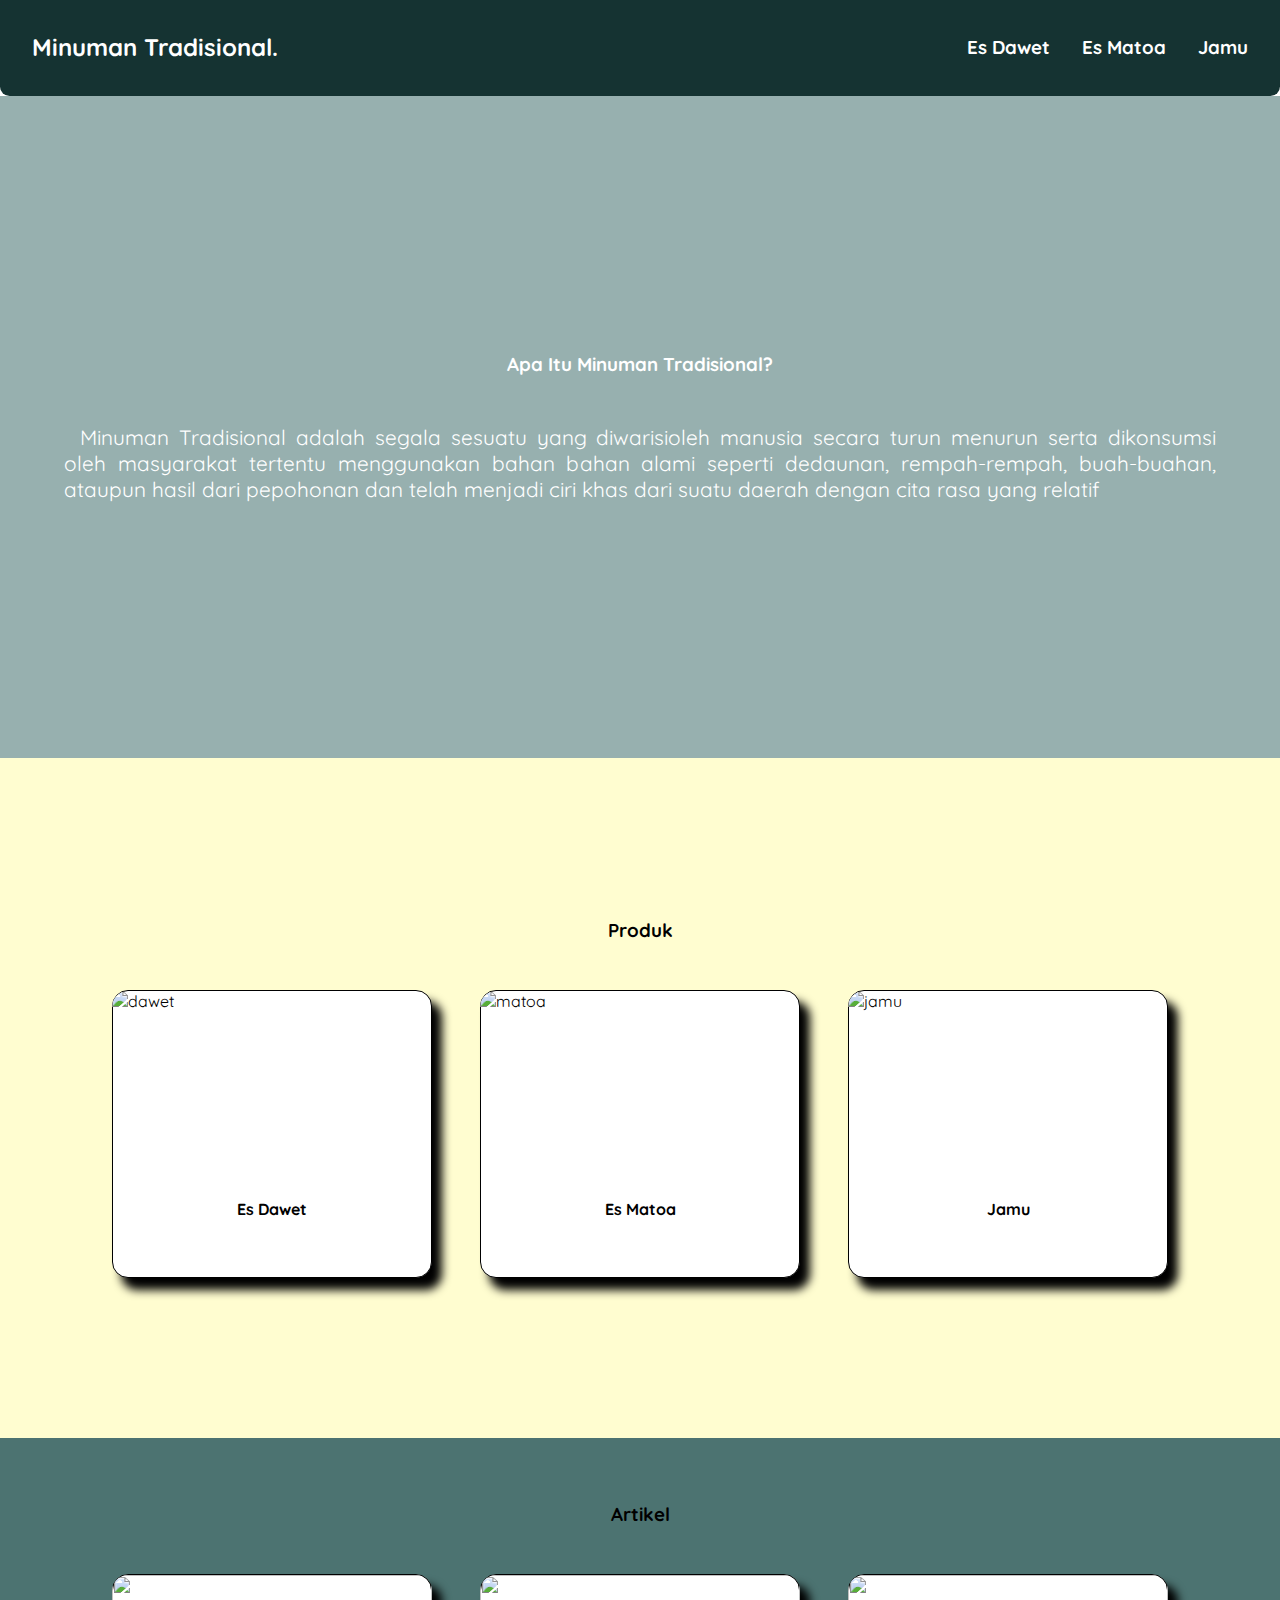
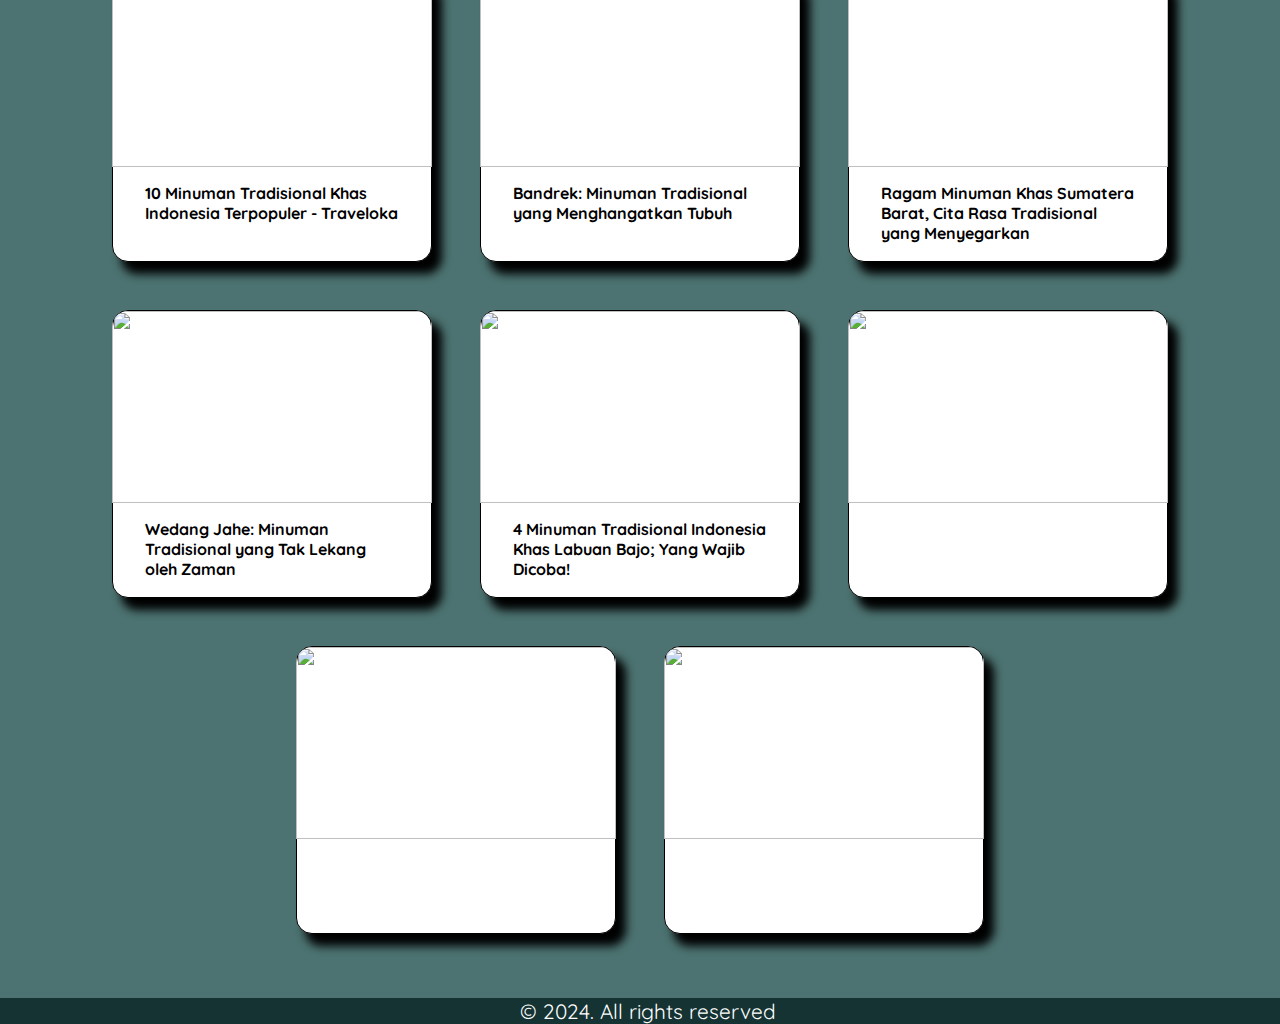
==== index.html @ 88d9c762 "hahahahahahhhhhhhhhhhhhhhsagf" ====
<!DOCTYPE html>
<html lang="en">
<head>
    <meta charset="UTF-8">
    <meta name="viewport" content="width=device-width, initial-scale=1.0">
    <title>Minuman Tradisional Indonesia</title>
    <link rel="stylesheet" href="style.css">
    <link rel="stylesheet" href="https://cdnjs.cloudflare.com/ajax/libs/font-awesome/6.6.0/css/all.min.css" integrity="sha512-Kc323vGBEqzTmouAECnVceyQqyqdsSiqLQISBL29aUW4U/M7pSPA/gEUZQqv1cwx4OnYxTxve5UMg5GT6L4JJg==" crossorigin="anonymous" referrerpolicy="no-referrer" />
</head>
<body>
    <nav class="navigation">
        <div class="desktop">
            <div class="name">
                <h2>
                    <a href="">Minuman Tradisional.</a>
                </h2>
            </div>
            <ul>
                <li>
                    <h3><a href="pages/dawet.html">Es Dawet</a></h3>
                </li>
                <li>
                    <h3><a href="pages/matoa.html">Es Matoa</a></h3>
                </li>
                <li>
                    <h3><a href="pages/jamu.html">Jamu</a></h3>
                </li>
            </ul>
            <button class="barsbtn">
                <i class="fas fa-bars"></i>
            </button>
        </div>
        <div class="mobile">
            <ul>
                <li>
                    <h3><a href="pages/dawet.html">Es Dawet</a></h3>
                </li>
                <li>
                    <h3><a href="pages/matoa.html">Es Matoa</a></h3>
                </li>
                <li>
                    <h3><a href="pages/jamu.html">Jamu</a></h3>
                </li>
            </ul>
        </div>
    </nav>
    
    <article id="pengertian">
        <h3>Apa Itu Minuman Tradisional?</h3>
        <p>Minuman Tradisional adalah segala sesuatu yang diwarisioleh manusia secara turun menurun serta dikonsumsi oleh masyarakat tertentu menggunakan bahan bahan alami seperti dedaunan, rempah-rempah, buah-buahan, ataupun hasil dari pepohonan dan telah menjadi ciri khas dari suatu daerah dengan cita rasa yang relatif</p>
    </article>

    <main id="produk">
        <h3>Produk</h3>

        <div class="wrapper">
            <div class="card">
                <img src="assets/dawet.jpg" alt="dawet">
                <h4><a href="pages/dawet.html">Es Dawet <i class="fas fa-arrow-right"></i></a></h4>
            </div>
            <div class="card">
                <img src="assets/matoa.jpg" alt="matoa">
                <h4><a href="pages/matoa.html">Es Matoa <i class="fas fa-arrow-right"></i></a></h4>
            </div>
            <div class="card">
                <img src="assets/jamu.jpg" alt="jamu">
                <h4><a href="pages/jamu.html">Jamu <i class="fas fa-arrow-right"></i></a></h4>
            </div>
        </div>
    </main>

    <article id="artikel">
        <h3>Artikel</h3>

        <div class="wrapper">
            <div class="card">
                <img src="https://ik.imagekit.io/tvlk/blog/2021/01/Es-Cendol-shutterstock_412456318-1024x682.jpeg?tr=dpr-2,w-675" alt="">
                <h4><a target="_blank" href="https://www.traveloka.com/id-id/explore/culinary/minuman-tradisional-khas-indonesia-acc/46127">10 Minuman Tradisional Khas Indonesia Terpopuler - Traveloka</a></h4>
            </div>
            <div class="card">
                <img src="https://timesindonesia.com/wp-content/uploads/2024/07/60cef105d4c03.jpg" alt="">
                <h4><a target="_blank" href="https://timesindonesia.com/bandrek-minuman-tradisional-yang-menghangatkan/">Bandrek: Minuman Tradisional yang Menghangatkan Tubuh</a></h4>
            </div>
            <div class="card">
                <img src="https://cdn0-production-images-kly.akamaized.net/CJ6M1geZfotI3uQHCFRlV61ibTA=/1280x720/smart/filters:quality(75):strip_icc():format(webp)/kly-media-production/medias/2834356/original/068304400_1561110302-1456029331-teh_telur.jpeg" alt="">
                <h4><a target="_blank" href="https://www.liputan6.com/regional/read/5747334/ragam-minuman-khas-sumatera-barat-cita-rasa-tradisional-yang-menyegarkan">Ragam Minuman Khas Sumatera Barat, Cita Rasa Tradisional yang Menyegarkan</a></h4>
            </div>
            <div class="card">
                <img src="https://rajominang.id/blog/uploads/images/202407/image_750x_66a5008fa99ca.jpg" alt="">
                <h4><a target="_blank" href="https://rajominang.id/blog/wedang-jahe-minuman-tradisional-yang-tak-lekang-oleh-zaman">Wedang Jahe: Minuman Tradisional yang Tak Lekang oleh Zaman</a></h4>
            </div>
            <div class="card">
                <img src="https://i0.wp.com/labuanbajotour.com/wp-content/uploads/2022/04/susu-jagung-khas-labuan-bajo.jpg?w=800&ssl=1" alt="">
                <h4><a target="_blank" href="https://labuanbajotour.com/kuliner/minuman-tradisional-labuan-bajo">4 Minuman Tradisional Indonesia Khas Labuan Bajo; Yang Wajib Dicoba!</a></h4>
            </div>
            <div class="card">
                <img src="" alt="">
                <h4><a target="_blank" href=""></a></h4>
            </div>
            <div class="card">
                <img src="" alt="">
                <h4><a target="_blank" href=""></a></h4>
            </div>
            <div class="card">
                <img src="" alt="">
                <h4><a target="_blank" href=""></a></h4>
            </div>
        </div>
    </article>    

    <footer>
        <p>&copy; 2024. All rights reserved</p>
    </footer>

    <script src="script.js"></script>
</body>
</html>
---- style.css ----
@import url('https://fonts.googleapis.com/css2?family=Quicksand:wght@300..700&display=swap');

* {
    margin: 0;
    padding: 0;
    font-family: quicksand;
    box-sizing: border-box;
    scroll-behavior: smooth;
}

/* Navigation */
.navigation {
    padding: 2rem 2rem 4rem 2rem;
    height: 0;
    display: flex;
    flex-direction: column;
    /* align-items: center; */
    width: 100%;
    margin: 0 auto;
    background-color: #153332;
    border-radius: 0 0 .6rem .6rem;
    position: sticky;
    top: 0;
    transition: height 1.5s ease-in-out;
    z-index: 1;
}

.navigation .desktop {
    display: flex;
    flex-direction: row;
    justify-content: space-between;
    align-items: center;
}

.navigation .mobile {
    opacity: 0;
    visibility: hidden;
    transition: opacity .5s ease-in-out, visibility .5s ease-in-out;
}

.navigation.toggled {
    height: 20rem;
}

.navigation.toggled .mobile.set {
    opacity: 1;
    visibility: visible;
}

/* desktop list */
.navigation .desktop h2 a {
    text-decoration: none;
    color: white;
    margin: 0;
    transition: color .3s ease;
}

.navigation .desktop h2 a:hover {
    color: #97B0AF;
}

.navigation .desktop ul {
    display: flex;
    flex-wrap: wrap;
    gap: 2rem;
    justify-content: space-between;
}

/* mobile list  */
.navigation .mobile ul {
    display: flex;
    flex-wrap: wrap;
    flex-direction: column;
    align-items: center;
}

.navigation .mobile ul li:nth-child(1) {
    margin-top: 3rem;
}

.navigation .mobile ul li {
    margin-bottom: 3rem;
}

.navigation ul li {
    list-style-type: none;
}

.navigation ul li a {
    font-weight: bold;
    text-decoration: none;
    color: white;
    transition: color .3s ease;
}

.navigation ul li a:hover, .fa-bars:hover {
    color: #97B0AF;
}

.barsbtn {
    display: none;
    padding: .5rem;
    background-color: transparent;
    border-radius: .3rem;
    cursor: pointer;
    border: none;
}

.fa-bars {
    color: white;
    font-size: 1.5rem;
    transition: color .3s ease;
}

/* homepage */
#pengertian {
    display: flex;
    flex-direction: column;
    align-items: center;
    background-color: #97B0AF;
    color: white;
    padding: 16rem 4rem;
}

#pengertian h3 {
    margin-bottom: 3rem;
}

#produk {
    background-color: #fffdd0;
    padding: 10rem 0;
    display: flex;
    flex-direction: column;
    align-items: center;
}

#produk h3 {
    margin-bottom: 3rem;
}

.wrapper {
    display: flex;
    flex-wrap: wrap;
    flex-direction: row;
    justify-content: center;
    gap: 3rem;
}

.card {
    background-color: white;
    display: flex;
    flex-direction: column;
    align-items: center;
    width: 20rem;
    height: 18rem;
    border: .01rem solid black;
    border-radius: 1rem;
    box-shadow: .6rem .7rem .6rem black;
    gap: 1rem;
    transition: transform .4s ease-in;
}

.card:hover {
    transform: scale(1.1);
}

.card img {
    width: inherit;
    height: 12rem;
    border-radius: 1rem 1rem 0 0;
}

.card h4 {
    padding: 0 2rem;
}

.card h4 a {
    text-decoration: none;
    color: black;
    transition: color .4s ease-in;
}

.card:hover h4 a {
    color: blue;
}

#artikel {
    background-color: #4C7371;
    padding: 4rem 0;
    display: flex;
    flex-direction: column;
    align-items: center;
}

#artikel h3 {
    margin-bottom: 3rem;
}

/* Article */
.desc {
    padding: 4rem 2rem 10rem 2rem;
    background-color: #4C7371;
    display: flex;
    flex-direction: row;
    gap: 2rem;
    align-items: center;
}

p {
    color: white;
    font-size: 1.3rem;
    text-align: justify;
    text-indent: 1rem;
}

.desc img {
    border-radius: 1rem;
    width: 30rem;
}

footer {
    /* padding: 10rem 0; */
    display: flex;
    justify-content: center;
    background-color: #153332;
    color: white;
}

.about {
    display: flex;
    flex-direction: column;
    justify-content: center;
    align-items: center;
    padding: 10rem 10rem;
    background-color: #97B0AF;
}

.about p {
    margin-bottom: 1rem;
}

.about h3 {
    font-size: 2rem;
    margin-bottom: 3rem;
    /* font-family: Arial, Helvetica, sans-serif; */
    font-weight: bolder;
    color: white;
}

/* @media (max-width: 1440px) {
    .navigation ul {
        margin-left: 35rem;
    }
}
*/
@media (max-width: 1124px) {
    .barsbtn {
        display: block;
    }
    .navigation .desktop ul {
        display: none;
    }
    .desc {
        flex-direction: column;
    }
    .desc img {
        width: 20rem;
    }
    .about {
        padding: 10rem 2rem;
    }
} 

@media (min-width: 1125px) {
    .navigation.toggled {
        height: 0;
    }
    .navigation .mobile ul {
        opacity: 0;
        visibility: hidden;
    }
}

@media (max-width: 768px) {

}
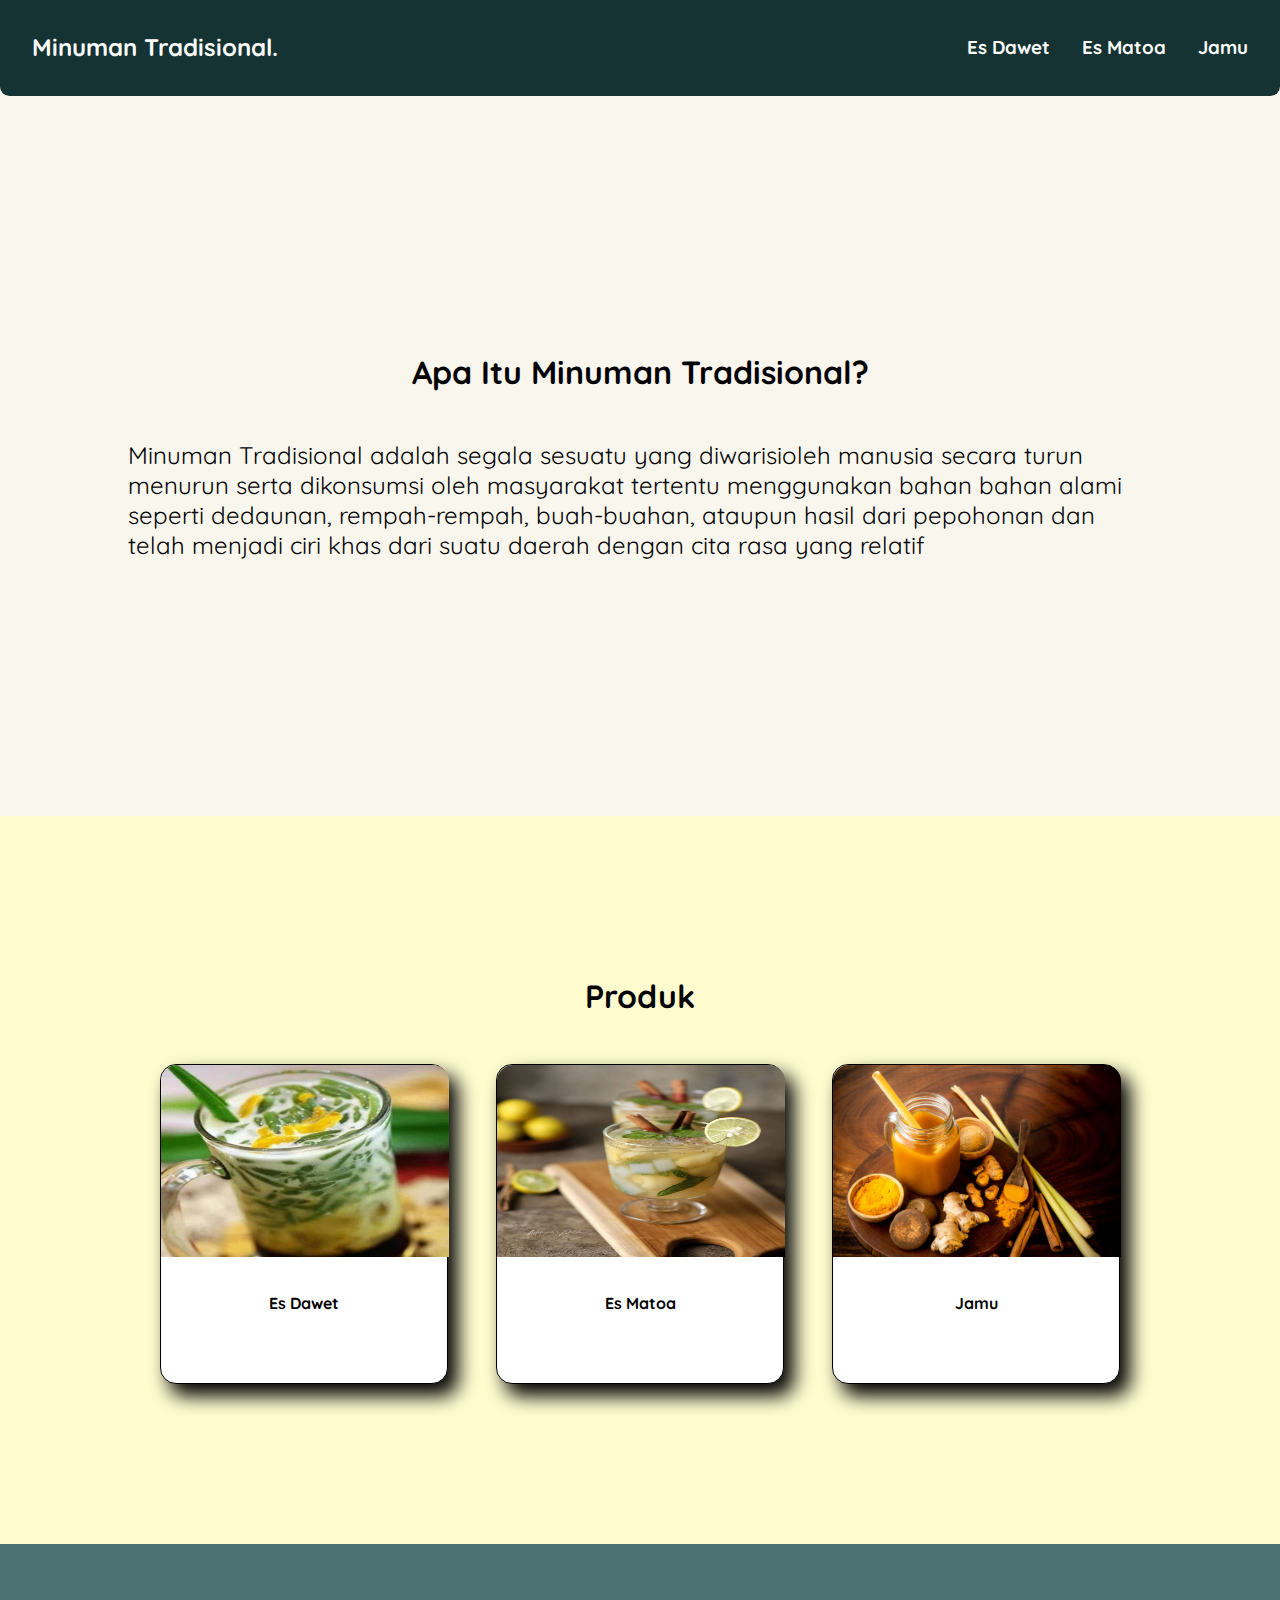
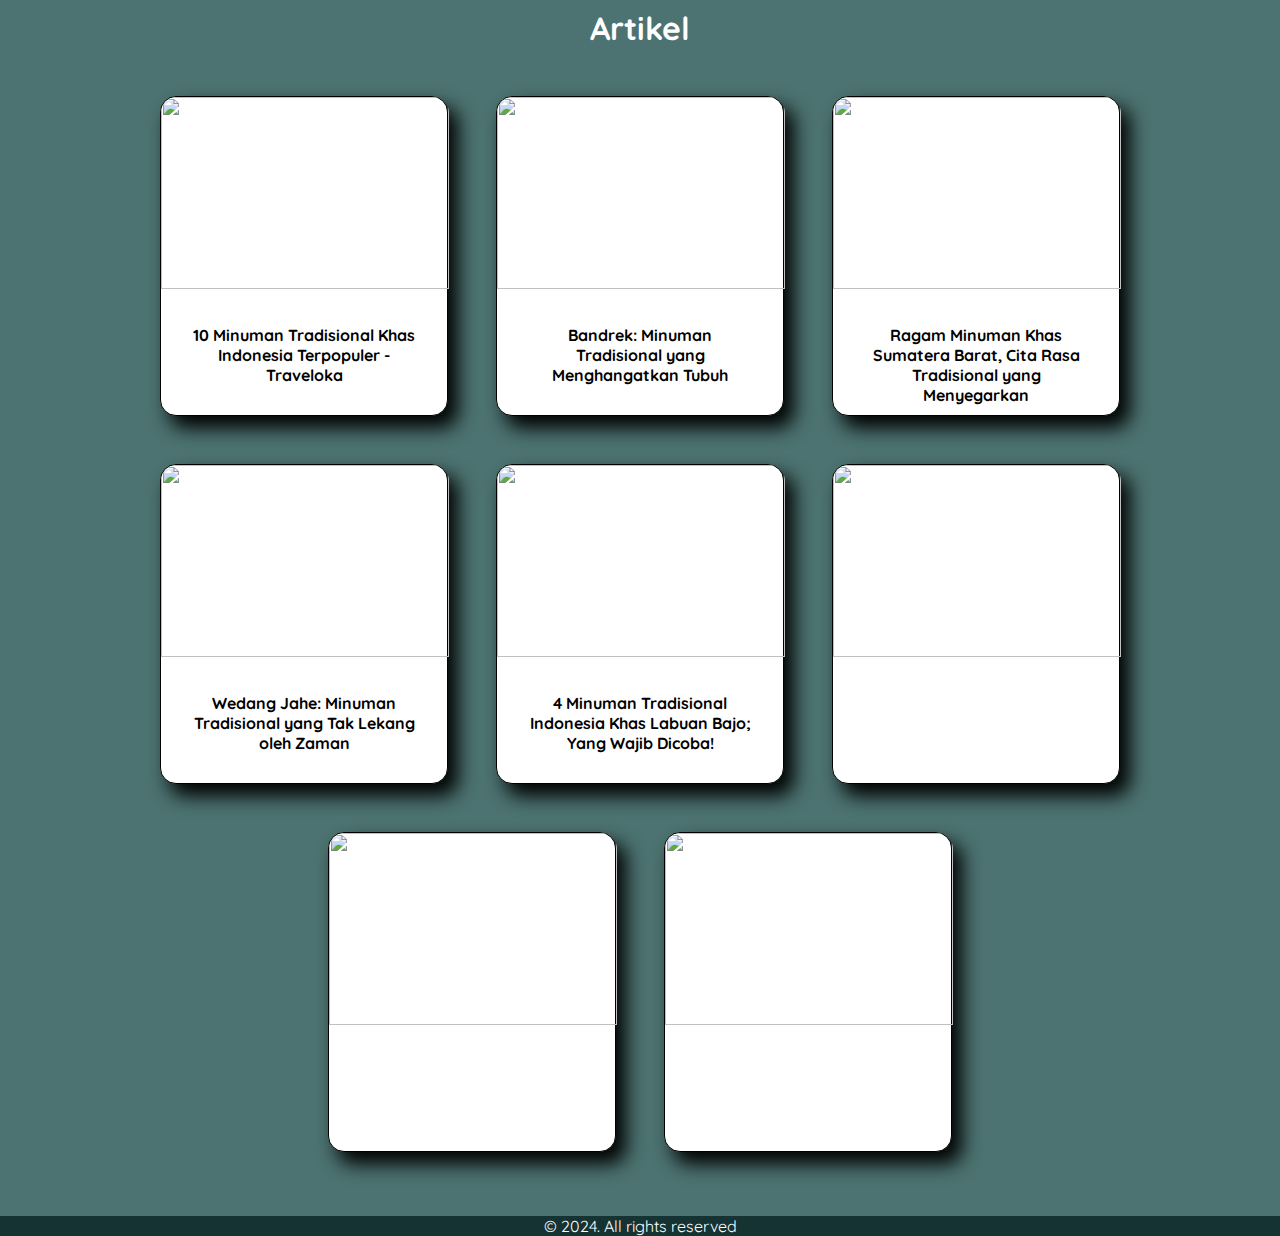
==== commit f90007b8: "hahaha" ====
--- a/index.html
+++ b/index.html
@@ -4,7 +4,8 @@
     <meta charset="UTF-8">
     <meta name="viewport" content="width=device-width, initial-scale=1.0">
     <title>Minuman Tradisional Indonesia</title>
-    <link rel="stylesheet" href="style.css">
+    <link rel="stylesheet" href="assets/css/style.css">
+    <link rel="stylesheet" href="assets/css/home.css">
     <link rel="stylesheet" href="https://cdnjs.cloudflare.com/ajax/libs/font-awesome/6.6.0/css/all.min.css" integrity="sha512-Kc323vGBEqzTmouAECnVceyQqyqdsSiqLQISBL29aUW4U/M7pSPA/gEUZQqv1cwx4OnYxTxve5UMg5GT6L4JJg==" crossorigin="anonymous" referrerpolicy="no-referrer" />
 </head>
 <body>
@@ -55,15 +56,15 @@
 
         <div class="wrapper">
             <div class="card">
-                <img src="assets/dawet.jpg" alt="dawet">
+                <img src="assets/images/dawet.jpg" alt="dawet">
                 <h4><a href="pages/dawet.html">Es Dawet <i class="fas fa-arrow-right"></i></a></h4>
             </div>
             <div class="card">
-                <img src="assets/matoa.jpg" alt="matoa">
+                <img src="assets/images/matoa.jpg" alt="matoa">
                 <h4><a href="pages/matoa.html">Es Matoa <i class="fas fa-arrow-right"></i></a></h4>
             </div>
             <div class="card">
-                <img src="assets/jamu.jpg" alt="jamu">
+                <img src="assets/images/jamu.jpg" alt="jamu">
                 <h4><a href="pages/jamu.html">Jamu <i class="fas fa-arrow-right"></i></a></h4>
             </div>
         </div>
@@ -112,6 +113,6 @@
         <p>&copy; 2024. All rights reserved</p>
     </footer>
 
-    <script src="script.js"></script>
+    <script src="assets/js/script.js"></script>
 </body>
 </html>--- a/assets/css/style.css
+++ b/assets/css/style.css
@@ -0,0 +1,146 @@
+@import url('https://fonts.googleapis.com/css2?family=Quicksand:wght@300..700&display=swap');
+
+* {
+    margin: 0;
+    padding: 0;
+    font-family: quicksand;
+    box-sizing: border-box;
+    scroll-behavior: smooth;
+}
+body {
+    background-color: #F9F6EE;
+}
+/* Navigation */
+.navigation {
+    padding: 2rem 2rem 4rem 2rem;
+    height: 0;
+    display: flex;
+    flex-direction: column;
+    /* align-items: center; */
+    width: 100%;
+    margin: 0 auto;
+    background-color: #153332;
+    border-radius: 0 0 .6rem .6rem;
+    position: sticky;
+    top: 0;
+    transition: height 1.5s ease-in-out;
+    z-index: 1;
+}
+
+.navigation .desktop {
+    display: flex;
+    flex-direction: row;
+    justify-content: space-between;
+    align-items: center;
+}
+
+.navigation .mobile {
+    opacity: 0;
+    visibility: hidden;
+    transition: opacity .5s ease-in-out, visibility .5s ease-in-out;
+}
+
+.navigation.toggled {
+    height: 20rem;
+}
+
+.navigation.toggled .mobile.set {
+    opacity: 1;
+    visibility: visible;
+}
+
+/* desktop list */
+.navigation .desktop h2 a {
+    text-decoration: none;
+    color: white;
+    margin: 0;
+    transition: color .3s ease;
+}
+
+.navigation .desktop h2 a:hover {
+    color: #97B0AF;
+}
+
+.navigation .desktop ul {
+    display: flex;
+    flex-wrap: wrap;
+    gap: 2rem;
+    justify-content: space-between;
+}
+
+/* mobile list  */
+.navigation .mobile ul {
+    display: flex;
+    flex-wrap: wrap;
+    flex-direction: column;
+    align-items: center;
+}
+
+.navigation .mobile ul li:nth-child(1) {
+    margin-top: 3rem;
+}
+
+.navigation .mobile ul li {
+    margin-bottom: 3rem;
+}
+
+.navigation ul li {
+    list-style-type: none;
+}
+
+.navigation ul li a {
+    font-weight: bold;
+    text-decoration: none;
+    color: white;
+    transition: color .3s ease;
+}
+
+.navigation ul li a:hover, .fa-bars:hover {
+    color: #97B0AF;
+}
+
+.barsbtn {
+    display: none;
+    padding: .5rem;
+    background-color: transparent;
+    border-radius: .3rem;
+    cursor: pointer;
+    border: none;
+}
+
+.fa-bars {
+    color: white;
+    font-size: 1.5rem;
+    transition: color .3s ease;
+}
+
+footer {
+    /* padding: 10rem 0; */
+    display: flex;
+    justify-content: center;
+    background-color: #153332;
+    color: white;
+}
+
+@media (max-width: 1124px) {
+    .barsbtn {
+        display: block;
+    }
+    .navigation .desktop ul {
+        display: none;
+    }
+} 
+
+@media (min-width: 1125px) {
+    .navigation.toggled {
+        height: 0;
+    }
+    .navigation .mobile ul {
+        opacity: 0;
+        visibility: hidden;
+    }
+}
+
+@media (max-width: 768px) {
+
+}--- a/assets/css/home.css
+++ b/assets/css/home.css
@@ -0,0 +1,90 @@
+#pengertian {
+    display: flex;
+    flex-direction: column;
+    align-items: center;
+    /* background-color: #97B0AF; */
+    color: black;
+    padding: 16rem 8rem;
+}
+
+article h3, main h3 {
+    font-size: 2rem;
+    margin-bottom: 3rem;
+
+}
+
+#pengertian p {
+    font-size: 1.5rem;
+}
+
+#produk {
+    background-color: #fffdd0;
+    padding: 10rem 0;
+    display: flex;
+    flex-direction: column;
+    align-items: center;
+}
+
+.wrapper {
+    display: flex;
+    flex-wrap: wrap;
+    flex-direction: row;
+    justify-content: center;
+    gap: 3rem;
+}
+
+.card {
+    background-color: white;
+    text-align: center;
+    width: 18rem;
+    height: 20rem;
+    border: .01rem solid black;
+    border-radius: 1rem;
+    box-shadow: .6rem .7rem 1.2rem black;
+    gap: 1rem;
+    transition: transform .4s ease-in;
+}
+
+.card:hover {
+    transform: scale(1.1);
+}
+
+.card img {
+    width: inherit;
+    height: 12rem;
+    border-radius: 1rem 1rem 0 0;
+}
+
+.card h4 {
+    margin-top: 2rem;
+    padding: 0 2rem;
+}
+
+.card h4 a {
+    text-decoration: none;
+    color: black;
+    transition: color .4s ease-in;
+}
+
+.card:hover h4 a {
+    color: blue;
+}
+
+#artikel {
+    color: white;
+    background-color: #4C7371;
+    padding: 4rem 1rem;
+    display: flex;
+    flex-direction: column;
+    align-items: center;
+}
+
+@media (max-width: 1125px) {
+    #pengertian {
+        padding: 8rem 2rem;
+    }
+
+    #produk {
+        padding: 5rem 0;
+    }
+}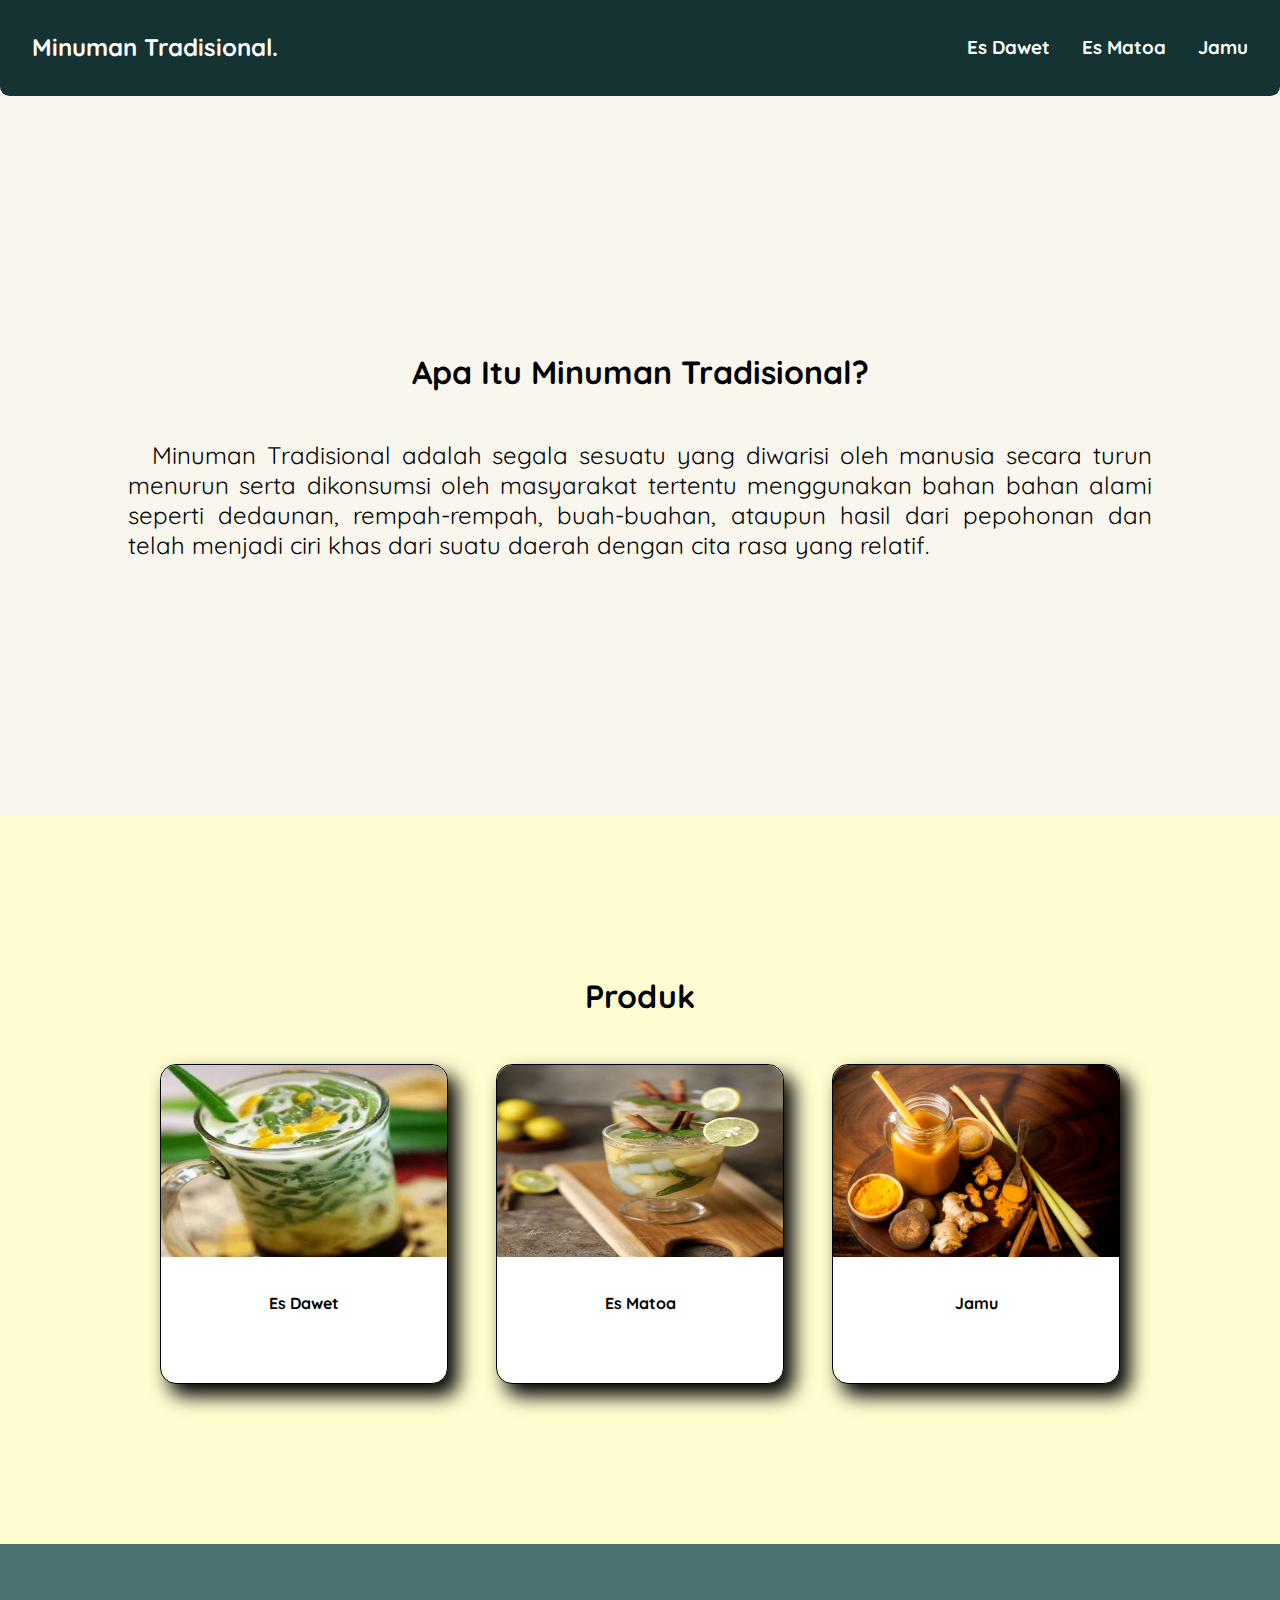
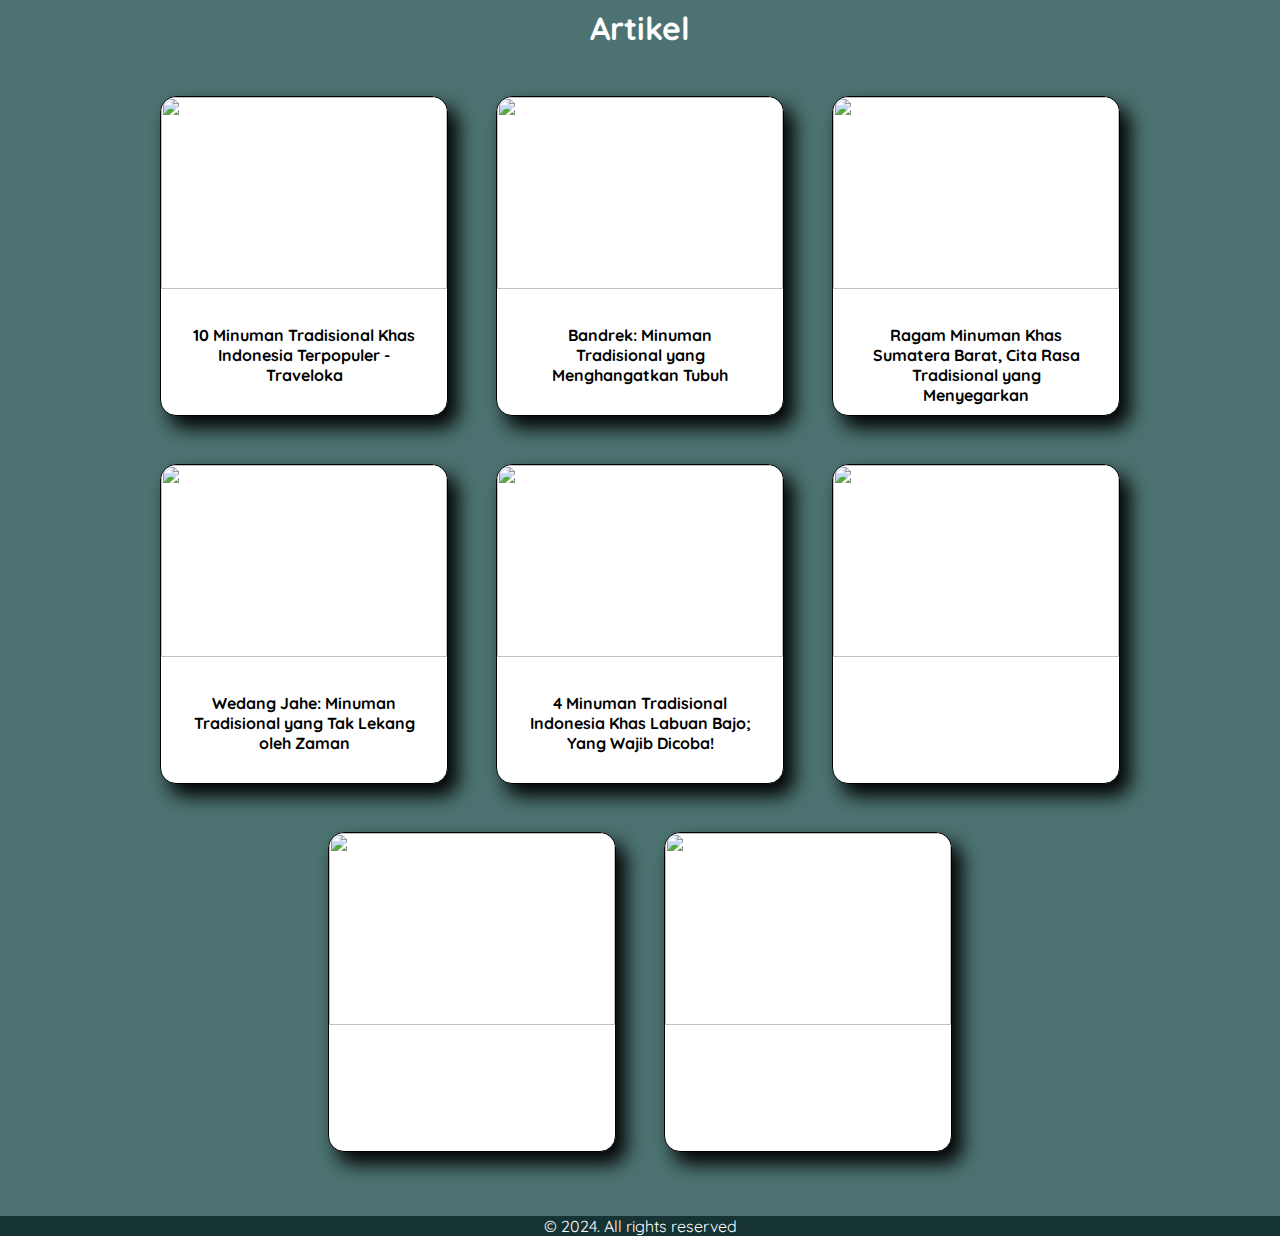
==== commit a8baa544: "fixed some issues" ====
--- a/index.html
+++ b/index.html
@@ -48,7 +48,7 @@
     
     <article id="pengertian">
         <h3>Apa Itu Minuman Tradisional?</h3>
-        <p>Minuman Tradisional adalah segala sesuatu yang diwarisioleh manusia secara turun menurun serta dikonsumsi oleh masyarakat tertentu menggunakan bahan bahan alami seperti dedaunan, rempah-rempah, buah-buahan, ataupun hasil dari pepohonan dan telah menjadi ciri khas dari suatu daerah dengan cita rasa yang relatif</p>
+        <p>Minuman Tradisional adalah segala sesuatu yang diwarisi oleh manusia secara turun menurun serta dikonsumsi oleh masyarakat tertentu menggunakan bahan bahan alami seperti dedaunan, rempah-rempah, buah-buahan, ataupun hasil dari pepohonan dan telah menjadi ciri khas dari suatu daerah dengan cita rasa yang relatif.</p>
     </article>
 
     <main id="produk">
--- a/assets/css/home.css
+++ b/assets/css/home.css
@@ -10,10 +10,11 @@
 article h3, main h3 {
     font-size: 2rem;
     margin-bottom: 3rem;
-
 }
 
 #pengertian p {
+    text-indent: 1.5rem;
+    text-align: justify;
     font-size: 1.5rem;
 }
 
@@ -50,7 +51,7 @@
 }
 
 .card img {
-    width: inherit;
+    width: 100%;
     height: 12rem;
     border-radius: 1rem 1rem 0 0;
 }
@@ -84,6 +85,11 @@
         padding: 8rem 2rem;
     }
 
+    #pengertian p {
+        line-height: 1.65rem;
+        font-size: 1rem;
+    }
+
     #produk {
         padding: 5rem 0;
     }
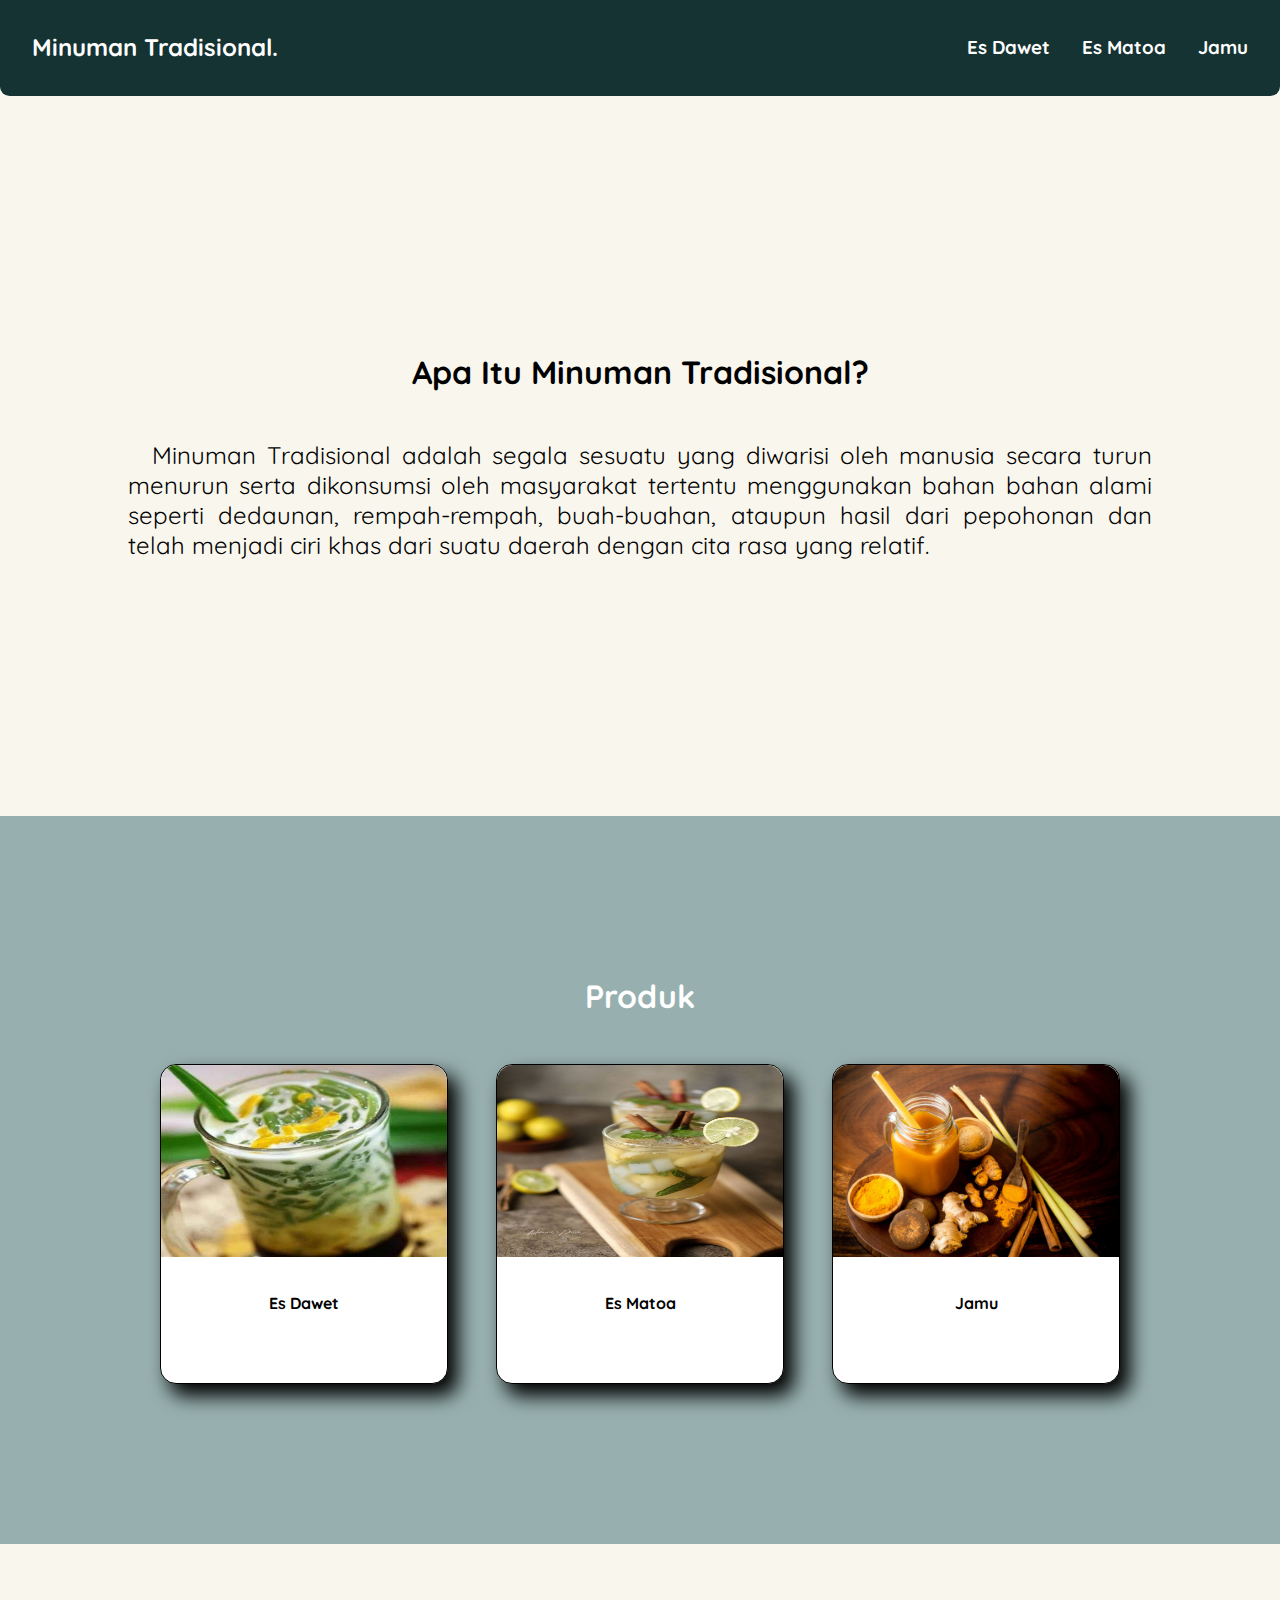
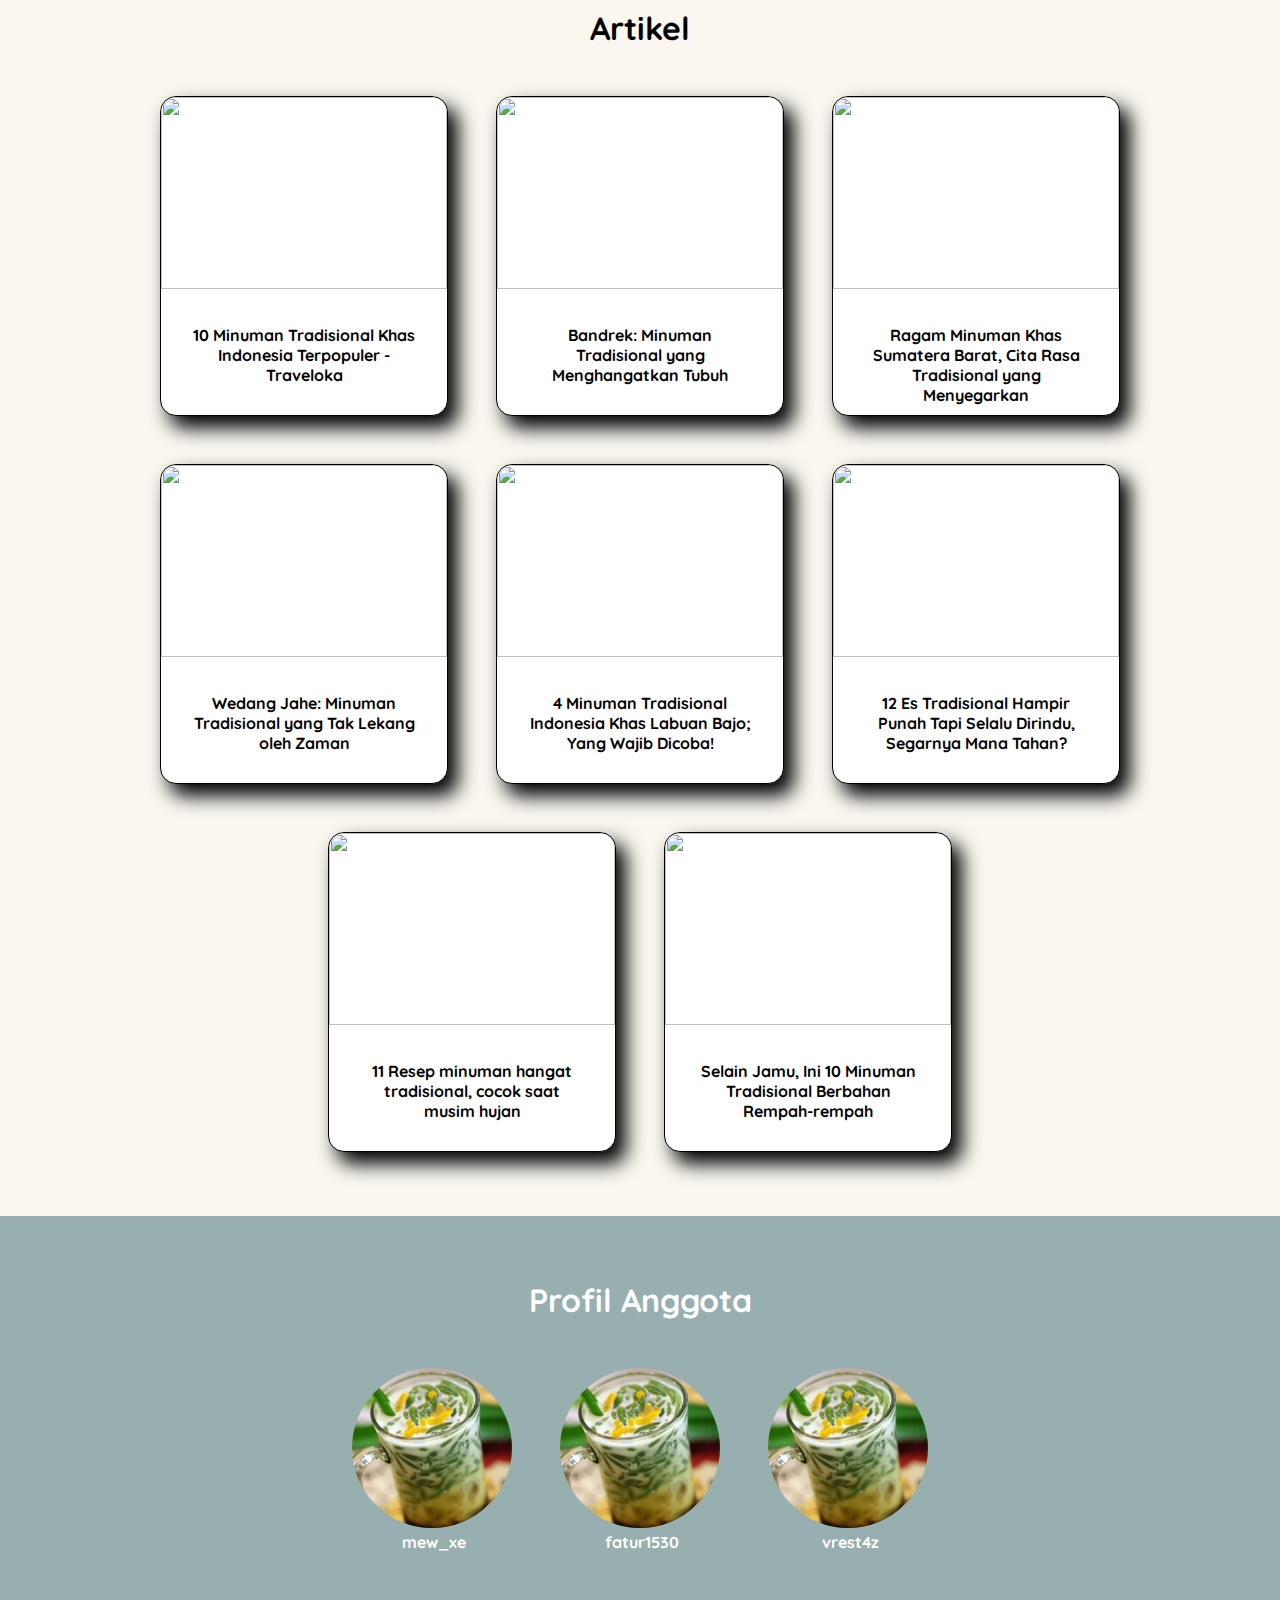
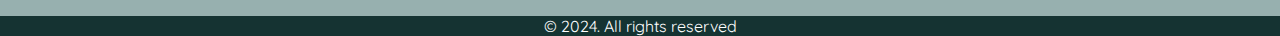
==== commit 854feab1: "test profil" ====
--- a/index.html
+++ b/index.html
@@ -95,19 +95,38 @@
                 <h4><a target="_blank" href="https://labuanbajotour.com/kuliner/minuman-tradisional-labuan-bajo">4 Minuman Tradisional Indonesia Khas Labuan Bajo; Yang Wajib Dicoba!</a></h4>
             </div>
             <div class="card">
-                <img src="" alt="">
-                <h4><a target="_blank" href=""></a></h4>
+                <img src="https://cdn.idntimes.com/content-images/community/2017/08/464724-asal-mula-es-doger-0ea298aea2bf924afb5fed3438a1fd74_600x400.jpg" alt="">
+                <h4><a target="_blank" href="https://www.idntimes.com/food/dining-guide/lisa-deslina/minuman-es-tradisional-indonesia-c1c2">12 Es Tradisional Hampir Punah Tapi Selalu Dirindu, Segarnya Mana Tahan?</a></h4>
             </div>
             <div class="card">
-                <img src="" alt="">
-                <h4><a target="_blank" href=""></a></h4>
+                <img src="https://cdn-brilio-net.akamaized.net/webp/news/2020/01/07/176721/1200xauto-11-resep-minuman-hangat-tradisional-cocok-saat-musim-hujan-200107x.jpg" alt="">
+                <h4><a target="_blank" href="https://www.briliofood.net/foodpedia/11-resep-minuman-hangat-tradisional-cocok-saat-musim-hujan-200107x.html">11 Resep minuman hangat tradisional, cocok saat musim hujan</a></h4>
             </div>
             <div class="card">
-                <img src="" alt="">
-                <h4><a target="_blank" href=""></a></h4>
+                <img src="https://cdn.idntimes.com/content-images/community/2020/08/100992994-595281841100993-3636444011701047315-n-1de3d68610a7549047612c352c7bb449_600x400.jpg" alt="">
+                <h4><a target="_blank" href="https://www.idntimes.com/food/diet/ineu-nursetiawati/10-minuman-tradisional-berbahan-rempah-rempah-c1c2">Selain Jamu, Ini 10 Minuman Tradisional Berbahan Rempah-rempah</a></h4>
             </div>
         </div>
     </article>    
+
+    <article class="profile">
+        <h3>Profil Anggota</h3>
+
+        <div class="wrapper">
+            <div class="hero-wrap">
+                <img src="assets/images/dawet.jpg" alt="" class="hero">
+                <h4><a href=""><i class="fab fa-instagram"></i>mew_xe</a></h4>
+            </div>
+            <div class="hero-wrap">
+                <img src="assets/images/dawet.jpg" alt="" class="hero">
+                <h4><a href=""><i class="fab fa-instagram"></i>fatur1530</a></h4>
+            </div>
+            <div class="hero-wrap">
+                <img src="assets/images/dawet.jpg" alt="" class="hero">
+                <h4><a href=""><i class="fab fa-instagram"></i>vrest4z</a></h4>
+            </div>
+        </div>
+    </article>
 
     <footer>
         <p>&copy; 2024. All rights reserved</p>
--- a/assets/css/home.css
+++ b/assets/css/home.css
@@ -19,7 +19,9 @@
 }
 
 #produk {
-    background-color: #fffdd0;
+    color: white;
+    /* background-color: #fffdd0; */
+    background-color: #97B0AF;
     padding: 10rem 0;
     display: flex;
     flex-direction: column;
@@ -72,12 +74,43 @@
 }
 
 #artikel {
-    color: white;
-    background-color: #4C7371;
+    color: black;
+    /* background-color: #97B0AF; */
     padding: 4rem 1rem;
     display: flex;
     flex-direction: column;
     align-items: center;
+}
+
+.profile {
+    background-color: #97B0AF;
+    text-align: center;
+    padding: 4rem 2rem;
+}
+
+.profile h3 {
+    color: white;
+}
+
+.hero {
+    width: 10rem;
+    height: 10rem;
+    border-radius: 100%;
+}
+
+.hero-wrap h4 a {
+    text-decoration: none;
+    color: white;
+    transition: color .4s ease;
+}
+
+.hero-wrap h4 a:hover {
+    text-decoration: none;
+    color: blue;
+}
+
+.hero-wrap h4 i {
+    margin-right: .25rem;
 }
 
 @media (max-width: 1125px) {
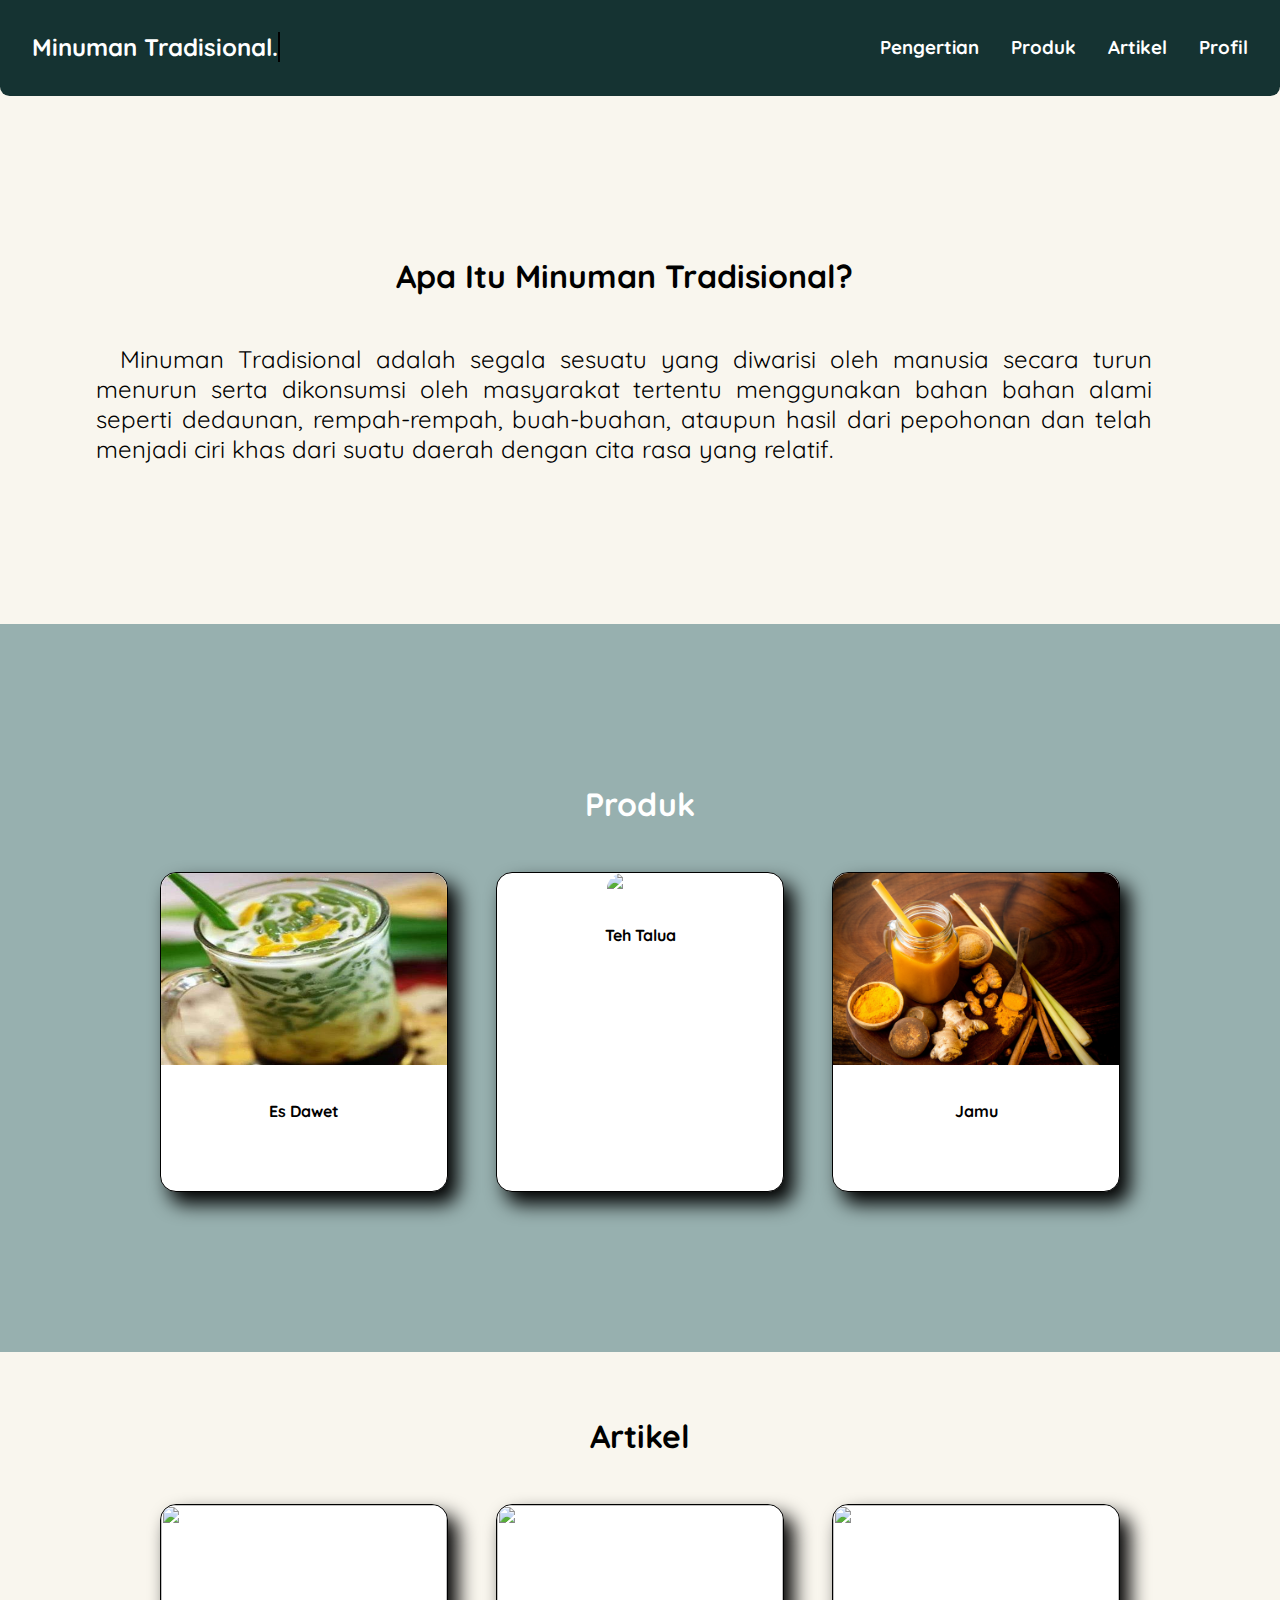
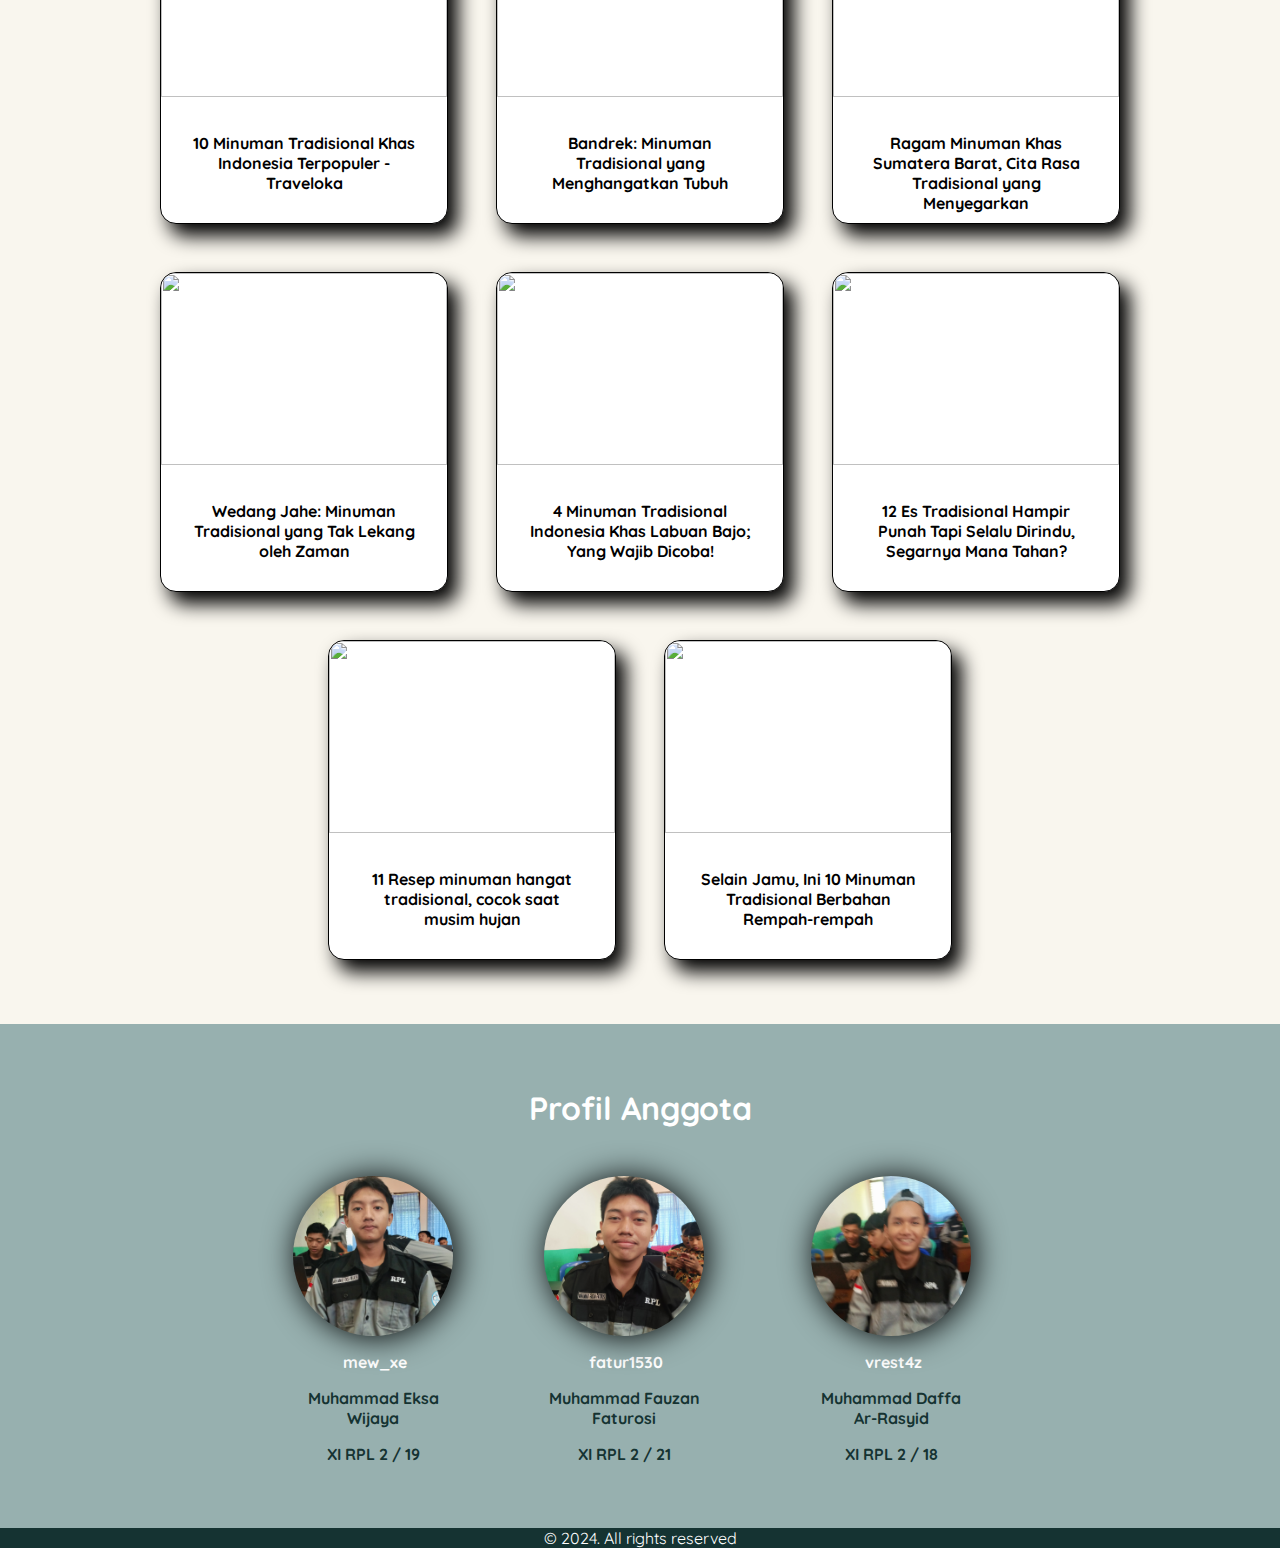
==== commit 032c3c76: "hahahacuek" ====
--- a/index.html
+++ b/index.html
@@ -8,23 +8,26 @@
     <link rel="stylesheet" href="assets/css/home.css">
     <link rel="stylesheet" href="https://cdnjs.cloudflare.com/ajax/libs/font-awesome/6.6.0/css/all.min.css" integrity="sha512-Kc323vGBEqzTmouAECnVceyQqyqdsSiqLQISBL29aUW4U/M7pSPA/gEUZQqv1cwx4OnYxTxve5UMg5GT6L4JJg==" crossorigin="anonymous" referrerpolicy="no-referrer" />
 </head>
-<body>
+<body id="home">
     <nav class="navigation">
         <div class="desktop">
             <div class="name">
                 <h2>
-                    <a href="">Minuman Tradisional.</a>
+                    <a href="#">Minuman Tradisional.</a>
                 </h2>
             </div>
             <ul>
                 <li>
-                    <h3><a href="pages/dawet.html">Es Dawet</a></h3>
+                    <h3><a href="#pengertian">Pengertian</a></h3>
                 </li>
                 <li>
-                    <h3><a href="pages/matoa.html">Es Matoa</a></h3>
+                    <h3><a href="#produk">Produk</a></h3>
                 </li>
                 <li>
-                    <h3><a href="pages/jamu.html">Jamu</a></h3>
+                    <h3><a href="#artikel">Artikel</a></h3>
+                </li>
+                <li>
+                    <h3><a href="#profil">Profil</a></h3>
                 </li>
             </ul>
             <button class="barsbtn">
@@ -34,21 +37,29 @@
         <div class="mobile">
             <ul>
                 <li>
-                    <h3><a href="pages/dawet.html">Es Dawet</a></h3>
+                    <h3><a href="#pengertian">Pengertian</a></h3>
                 </li>
                 <li>
-                    <h3><a href="pages/matoa.html">Es Matoa</a></h3>
+                    <h3><a href="#produk">Produk</a></h3>
                 </li>
                 <li>
-                    <h3><a href="pages/jamu.html">Jamu</a></h3>
+                    <h3><a href="#artikel">Artikel</a></h3>
+                </li>
+                <li>
+                    <h3><a href="#profil">Profil</a></h3>
                 </li>
             </ul>
         </div>
     </nav>
     
     <article id="pengertian">
-        <h3>Apa Itu Minuman Tradisional?</h3>
-        <p>Minuman Tradisional adalah segala sesuatu yang diwarisi oleh manusia secara turun menurun serta dikonsumsi oleh masyarakat tertentu menggunakan bahan bahan alami seperti dedaunan, rempah-rempah, buah-buahan, ataupun hasil dari pepohonan dan telah menjadi ciri khas dari suatu daerah dengan cita rasa yang relatif.</p>
+        <div>
+            <h3>Apa Itu Minuman Tradisional?</h3>
+            <p>Minuman Tradisional adalah segala sesuatu yang diwarisi oleh manusia secara turun menurun serta dikonsumsi oleh masyarakat tertentu menggunakan bahan bahan alami seperti dedaunan, rempah-rempah, buah-buahan, ataupun hasil dari pepohonan dan telah menjadi ciri khas dari suatu daerah dengan cita rasa yang relatif.</p>
+        </div>
+        <div>
+            <img src="assets/images/talua.jpg" alt="">
+        </div>
     </article>
 
     <main id="produk">
@@ -60,8 +71,8 @@
                 <h4><a href="pages/dawet.html">Es Dawet <i class="fas fa-arrow-right"></i></a></h4>
             </div>
             <div class="card">
-                <img src="assets/images/matoa.jpg" alt="matoa">
-                <h4><a href="pages/matoa.html">Es Matoa <i class="fas fa-arrow-right"></i></a></h4>
+                <img src="assets/images/talua.jpg" alt="matoa">
+                <h4><a href="pages/talua.html">Teh Talua <i class="fas fa-arrow-right"></i></a></h4>
             </div>
             <div class="card">
                 <img src="assets/images/jamu.jpg" alt="jamu">
@@ -109,21 +120,27 @@
         </div>
     </article>    
 
-    <article class="profile">
+    <article class="profile" id="profil">
         <h3>Profil Anggota</h3>
 
         <div class="wrapper">
             <div class="hero-wrap">
-                <img src="assets/images/dawet.jpg" alt="" class="hero">
-                <h4><a href=""><i class="fab fa-instagram"></i>mew_xe</a></h4>
+                <img src="assets/images/okok2.jpeg" alt="" class="hero">
+                <h4><a href="https://www.instagram.com/mew_xe"><i class="fab fa-instagram"></i>mew_xe</a></h4>
+                <h4 class="nama">Muhammad Eksa Wijaya</h4>
+                <h4 class="nama">XI RPL 2 / 19</h4>
             </div>
             <div class="hero-wrap">
-                <img src="assets/images/dawet.jpg" alt="" class="hero">
-                <h4><a href=""><i class="fab fa-instagram"></i>fatur1530</a></h4>
+                <img src="assets/images/okok.jpeg" alt="" class="hero">
+                <h4><a href="https://www.instagram.com/fatur1530"><i class="fab fa-instagram"></i>fatur1530</a></h4>
+                <h4 class="nama">Muhammad Fauzan Faturosi</h4>
+                <h4 class="nama">XI RPL 2 / 21</h4>
             </div>
             <div class="hero-wrap">
-                <img src="assets/images/dawet.jpg" alt="" class="hero">
-                <h4><a href=""><i class="fab fa-instagram"></i>vrest4z</a></h4>
+                <img src="assets/images/okok1.jpeg" alt="" class="hero">
+                <h4><a href="https://www.instagram.com/vrest4z"><i class="fab fa-instagram"></i>vrest4z</a></h4>
+                <h4 class="nama">Muhammad Daffa Ar-Rasyid</h4>
+                <h4 class="nama">XI RPL 2 / 18</h4>
             </div>
         </div>
     </article>
--- a/assets/css/style.css
+++ b/assets/css/style.css
@@ -7,9 +7,11 @@
     box-sizing: border-box;
     scroll-behavior: smooth;
 }
+
 body {
     background-color: #F9F6EE;
 }
+
 /* Navigation */
 .navigation {
     padding: 2rem 2rem 4rem 2rem;
@@ -27,6 +29,26 @@
     z-index: 1;
 }
 
+.navigation .desktop h2 {
+    border-right: .15rem solid;
+    width: 100%;
+    white-space: nowrap;
+    overflow: hidden;
+    animation: typing 5s, cursor .6s .4s step-end infinite;
+}
+
+@keyframes cursor {
+    50% {
+        border-color: transparent;
+    }
+}
+
+@keyframes typing {
+    from {
+        width: 0;
+    }
+}
+
 .navigation .desktop {
     display: flex;
     flex-direction: row;
@@ -42,6 +64,10 @@
 
 .navigation.toggled {
     height: 20rem;
+}
+
+#home .navigation.toggled {
+    height: 25rem;
 }
 
 .navigation.toggled .mobile.set {
@@ -115,11 +141,13 @@
 }
 
 footer {
-    /* padding: 10rem 0; */
-    display: flex;
-    justify-content: center;
+    text-align: center;
     background-color: #153332;
     color: white;
+}
+
+footer p {
+    text-align: center;
 }
 
 @media (max-width: 1124px) {
@@ -132,10 +160,10 @@
 } 
 
 @media (min-width: 1125px) {
-    .navigation.toggled {
+    .navigation.toggled, #home .navigation.toggled {
         height: 0;
     }
-    .navigation .mobile ul {
+    .navigation .mobile ul, #home .navigation .mobile ul {
         opacity: 0;
         visibility: hidden;
     }
--- a/assets/css/home.css
+++ b/assets/css/home.css
@@ -1,10 +1,18 @@
 #pengertian {
+    text-align: center;
     display: flex;
-    flex-direction: column;
+    flex-direction: row;
     align-items: center;
     /* background-color: #97B0AF; */
+    gap: 2rem;
     color: black;
-    padding: 16rem 8rem;
+    padding: 10rem 6rem;
+}
+
+#pengertian img {
+    width: 32rem;
+    border-radius: 1rem;
+    filter: drop-shadow(.5rem 1rem 1rem black);
 }
 
 article h3, main h3 {
@@ -96,17 +104,38 @@
     width: 10rem;
     height: 10rem;
     border-radius: 100%;
+    filter: drop-shadow(.2rem .1rem 1rem black);
+    /* transition: transform 1s ease; */
+    /* animation: spin 10s infinite; */
+}
+
+/* @keyframes spin {
+    50% {
+        transform: rotate(7200deg);
+    }
+} */
+
+.hero-wrap {
+    display: flex;
+    flex-direction: column;
+    align-items: center;
+    gap: 1rem;
+}
+
+.hero-wrap .nama {
+    width: 75%;
+    color: #153332;
 }
 
 .hero-wrap h4 a {
     text-decoration: none;
     color: white;
-    transition: color .4s ease;
+    transition: color .75s ease-in-out;
 }
 
 .hero-wrap h4 a:hover {
     text-decoration: none;
-    color: blue;
+    color: #153332;
 }
 
 .hero-wrap h4 i {
@@ -116,9 +145,14 @@
 @media (max-width: 1125px) {
     #pengertian {
         padding: 8rem 2rem;
+        flex-direction: column-reverse;
     }
 
-    #pengertian p {
+    #pengertian img {
+        width: 28rem;
+    }
+
+    #pengertian p { 
         line-height: 1.65rem;
         font-size: 1rem;
     }
